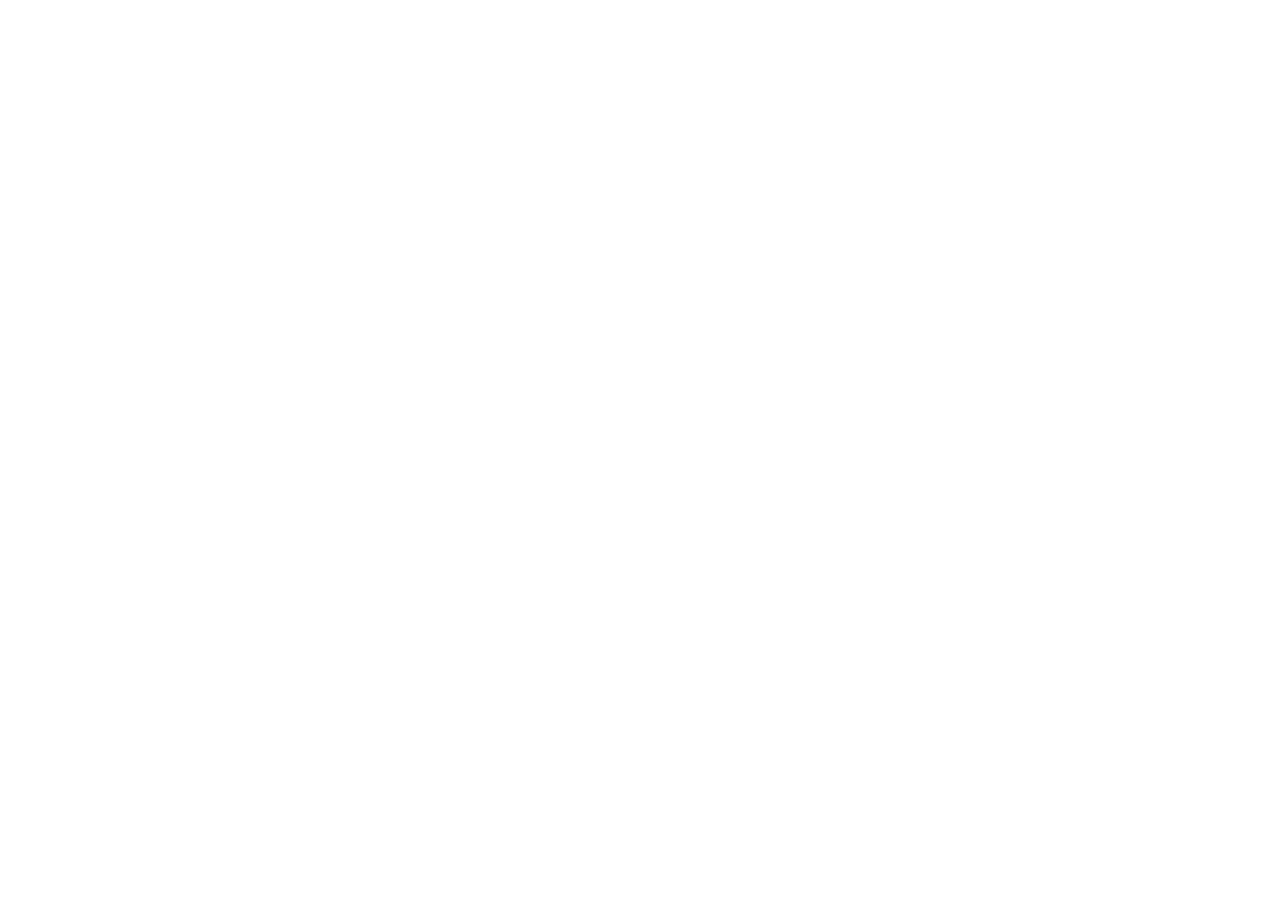
==== static/templates/index.html @ a3190c8e "criação das pastas de arquivos" ====
<!DOCTYPE html>
<html lang="pt-br">
<head>
    <meta charset="UTF-8">
    <meta name="viewport" content="width=device-width, initial-scale=1.0">
    <title>ILUMINA - EVENTOS</title>
</head>
<body>
    
</body>
</html>
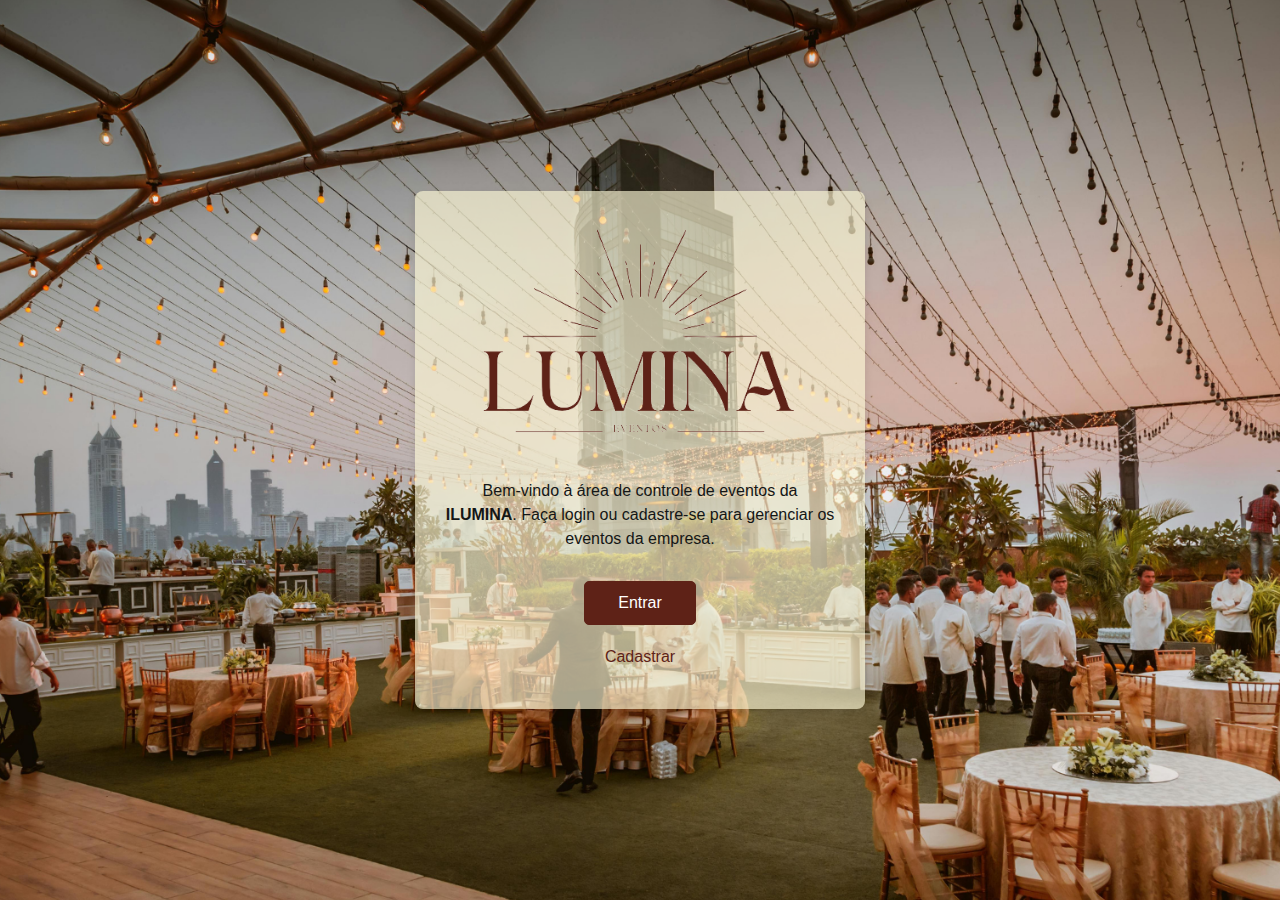
==== commit 5530d9d9: "Tela index finalizada css" ====
--- a/static/templates/index.html
+++ b/static/templates/index.html
@@ -3,9 +3,20 @@
 <head>
     <meta charset="UTF-8">
     <meta name="viewport" content="width=device-width, initial-scale=1.0">
+    <link rel="stylesheet" href="/static/css/global.css">
+    <link rel="stylesheet" href="/static/css/index.css">
     <title>ILUMINA - EVENTOS</title>
 </head>
 <body>
-    
+    <main>
+        <img src="/static/img/Lumina.png" alt="Logo" class="logo">
+        <p class="descricao">
+          Bem-vindo à área de controle de eventos da <strong>ILUMINA</strong>. Faça login ou cadastre-se para gerenciar os eventos da empresa.
+        </p>
+        <div class="buttons">
+          <button class="btn" id="entrar">Entrar</button>
+          <button class="btn" id="cadastrar">Cadastrar</button>
+        </div>
+      </main>
 </body>
 </html>--- a/static/css/global.css
+++ b/static/css/global.css
@@ -0,0 +1,76 @@
+/* Reset CSS */
+*,
+*::before,
+*::after {
+  margin: 0;
+  padding: 0;
+  box-sizing: border-box;
+  font-family: inherit;
+  font-size: inherit;
+  color: inherit;
+  text-decoration: none;
+  list-style: none;
+}
+
+html, body {
+  height: 100%;
+  line-height: 1.5;
+}
+
+body {
+  background-color: #fff;
+  color: #333;
+  font-family: Arial, sans-serif;
+}
+
+a {
+  color: inherit;
+  text-decoration: none;
+}
+
+button {
+  background: none;
+  border: none;
+  cursor: pointer;
+}
+
+input, textarea {
+  border: none;
+  outline: none;
+  background: transparent;
+}
+
+img {
+  max-width: 100%;
+  height: auto;
+}
+
+table {
+  border-collapse: collapse;
+  width: 100%;
+}
+
+th, td {
+  padding: 0;
+  text-align: left;
+}
+
+/* ------------------------------- */
+:root {
+    /* Cores principais */
+    --cor-principal: #5E2217;  
+    --cor-secundaria: #2ecc71; 
+    --cor-terceira: #e74c3c;     
+    
+    /* Cores neutras */
+    --cinza-claro: #ecf0f1;    /* Cinza claro */
+    --cinza: #95a5a6;          /* Cinza */
+    --cinza-escuro: #141616;   /* Cinza escuro */
+    --preto: #2c3e50;          /* Preto */
+    --branco: #ffffff;         /* Branco */
+    
+    /* Cores de fundo */
+    --cor-fundo: #f8f9fa;      /* Fundo claro */
+    --fundo-cabecalho: #34495e;/* Fundo escuro para cabeçalho */
+  }
+  --- a/static/css/index.css
+++ b/static/css/index.css
@@ -0,0 +1,76 @@
+
+body {
+    background-image: url('/static/img/fundo-ilumina.png');
+    background-size: cover;
+    background-position: center;
+    background-repeat: no-repeat;
+    display: flex;
+    justify-content: center;
+    align-items: center;
+    height: 100vh;
+    margin: 0;
+    color: var(--preto);
+    font-family: Arial, sans-serif;
+}
+
+main {
+    background-color: #fcf8d6a6; /* Fundo branco com leve transparência */
+    padding: 30px;
+    border-radius: 8px;
+    text-align: center;
+    box-shadow: 0 4px 8px rgba(0, 0, 0, 0.1);
+    width: 450px;
+    display: flex;
+    flex-direction: column;
+    justify-content: center;
+    align-items: center;
+    gap: 20px;
+}
+
+.logo {
+    max-width: 100%;
+    height: auto;
+}
+
+.descricao {
+    font-size: 16px;
+    color: var(--cinza-escuro);
+    margin: 10px 0;
+}
+
+.buttons {
+    display: flex;
+    flex-direction: column;
+    gap: 10px;
+}
+
+.btn {
+    padding: 12px 20px;
+    font-size: 16px;
+    border: none;
+    border-radius: 5px;
+    cursor: pointer;
+    transition: background-color 0.3s ease, color 0.3s ease;
+}
+
+#entrar {
+    background-color: var(--cor-principal);
+    color: var(--branco);
+    border: 1.5px solid  var(--cor-principal);
+}
+
+#entrar:hover {
+    background-color: transparent;
+    color: var(--cor-principal);
+}
+
+#cadastrar {
+    background-color: transparent;
+    color: var(--cor-principal);
+    border: 1.5px solid transparent;
+}
+
+#cadastrar:hover {
+    border: 1.5px solid var(--cor-principal);
+   
+}